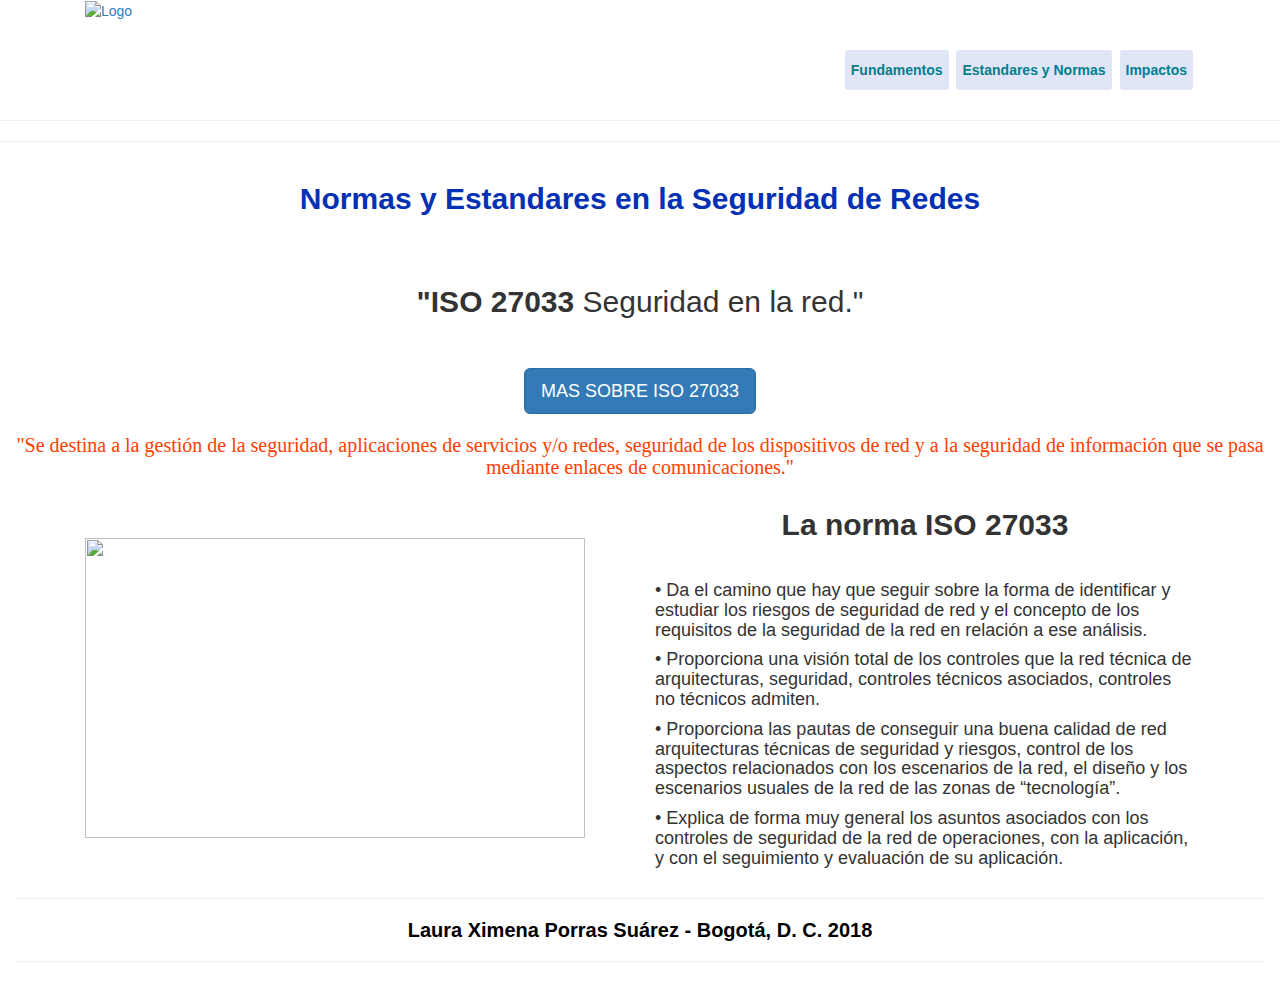
==== estandares.html @ 4b3a812f "cambios" ====
<!DOCTYPE html>
<html>
<head>
  <title>Normas y estandares</title>
  <link rel="stylesheet" type="text/css" href="style.css">
  <meta charset="utf-8">
  <meta name="viewport" content="width=device-width, initial-scale=1">
  <link rel="stylesheet" href="https://maxcdn.bootstrapcdn.com/bootstrap/3.3.7/css/bootstrap.min.css">
  <script src="https://ajax.googleapis.com/ajax/libs/jquery/3.2.0/jquery.min.js"></script>
  <script src="https://maxcdn.bootstrapcdn.com/bootstrap/3.3.7/js/bootstrap.min.js"></script>
  <link rel="stylesheet" href="https://stackpath.bootstrapcdn.com/bootstrap/4.1.3/css/bootstrap.min.css" integrity="sha384-MCw98/SFnGE8fJT3GXwEOngsV7Zt27NXFoaoApmYm81iuXoPkFOJwJ8ERdknLPMO" crossorigin="anonymous">
  <link rel="stylesheet" href="https://cdnjs.cloudflare.com/ajax/libs/font-awesome/4.7.0/css/font-awesome.min.css">
  <link rel="stylesheet" href="https://maxcdn.bootstrapcdn.com/bootstrap/3.3.6/css/bootstrap.min.css">
  <script src="https://code.jquery.com/jquery-1.12.4.min.js"></script>
  <script src="https://maxcdn.bootstrapcdn.com/bootstrap/3.3.6/js/bootstrap.min.js"></script>
  <script src="../js/modal.js"></script>


<div class="container">
    <div class="col-md-2">
      <a href="Inicio.html"><img src="../OVI/imagenes/Logo1.jpg" alt="Logo"></a>
    </div>

    <div class="col-md-10">
          <nav>
              <ul>
                <li class="menu"><a href="Fundamentos.html"><b>Fundamentos<b></a></li>
                <li class="menu"><a href="Estandares.html"><b>Estandares y Normas<b></a></li>
                <li class="menu"><a href="Impactos.html"><b>Impactos<b></a></li>
              </ul>
         </nav>
    </div>
</div>
<hr/><hr/>
<div class="col-md-12">
  <h1 class="estilo"><b>Normas y Estandares en la Seguridad de Redes</b></h1>
  <br>
  <br>
</div>

<div class="col-md-12">
  <center><h2><b>"ISO 27033</b> Seguridad en la red."</h2></center>
  <br>
  <br>
</div>

<div class="col-md-12">
  <center>
  <button type="button" class="btn btn-primary btn-lg" data-toggle="modal" data-target="#miModal">
    MAS SOBRE ISO 27033
  </button>
  </center>
</div>

<div class="col-md-12">
  <center>
    <h2 class="estandares">"Se destina a la gestión de la seguridad, aplicaciones de servicios y/o redes, seguridad de los dispositivos de red y a la seguridad de información que se pasa mediante enlaces de comunicaciones."</h2>
  </center>
</div>

<div class="container">
  <div class="col-md-6">
    <a><img src="../OVI/Imagenes/ImportanciaISO.jpg" height="300" width="500" style="margin-top:50px"></a> 
      </div>
        <div class="col-md-6">
          <center><h2><b>La norma ISO 27033</b></h2><br></center>
            <h4>• Da el camino que hay que seguir sobre la forma de identificar y estudiar los riesgos de seguridad de red y el concepto de los requisitos de la seguridad de la red en relación a ese análisis.</h4>
            <h4>• Proporciona una visión total de los controles que la red técnica de arquitecturas, seguridad, controles técnicos asociados, controles no técnicos admiten.</h4>
            <h4>• Proporciona las pautas de conseguir una buena calidad de red arquitecturas técnicas de seguridad y riesgos, control de los aspectos relacionados con los escenarios de la red, el diseño y los escenarios usuales de la red de las zonas de “tecnología”.</h4>
            <h4>• Explica de forma muy general los asuntos asociados con los controles de seguridad de la red de operaciones, con la aplicación, y con el seguimiento y evaluación de su aplicación.</h4>
        </div>                           
      </div>
</div>

<div class="modal fade" id="miModal" tabindex="-1" role="dialog" aria-labelledby="myModalLabel" aria-hidden="true">
  <div class="modal-dialog" role="document">
    <div class="modal-content">
      <div class="modal-header">
        <button type="button" class="close" data-dismiss="modal" aria-label="Close">
          <span aria-hidden="true">&times;</span>
        </button>
        <h4 class="modal-title" id="myModalLabel"><center>La norma <b>ISO 270033</b> se basa en las siguientes directrices</center></h4>
      </div>
      <div class="modal-body">
        <center>
        <a><img src="../OVI/Imagenes/Iso.jpg" height="150" width="250" style="margin-top:10px"></a>
        </center>
        <h4>
        <b>- 27033-1</b> Conceptos generales</br>
        <b>- 27033-2</b> Directrices de diseño e implementación de seguridad de redes</br>
        <b>- 27033-3</b> Escenarios de referencias de redes</br>
        <b>- 27033-4</b> Aseguramiento de comunicaciones entre redes mediante
          Gateways de seguridad</br>
        <b>- 27033-5</b> Aseguramiento de comunicaciones mediante VPNs</br>
        <b>- 27033-6</b> Convergencia IP</br>
        <b>- 27033-7</b> Redes inalámbricas</br>
        </h4>
      </div>
    </div>
  </div>
</div>
</div>

<div class="col-md-12">
<hr/>
<center><h4 style="color: black; font-size: 20px;"><b>Laura Ximena Porras Suárez - Bogotá, D. C. 2018<b></h4></center><hr/>  
</div>    
</body>
</html>
---- style.css ----
body {
	background-image: url(../OVI/Imagenes/Fondo.jpg);
	width: 100% ;
	height: 100% ;
	backgroun-repeat: no-repeat;
}
 
.wrapp {
	max-width: 1000px;
	width:80%;
	margin:auto;
	overflow: hidden;
}
li.menu{
	font-size: 14px;
}

nav {
	float: right;
}
 
nav ul li {
	display: inline-block;
	margin:0px 2px;
}
 
nav ul li a {
	display: block;
	background: #E0E6F8;
	color: #037E8C;
	padding:10px 6px;
	text-decoration: none;
	border-radius:3px;
	transition:all 300ms ease;
}
 
nav ul li a:hover {
	color: #fff;
	background: #F24C27;
}

.modal-title{
	text-align: center;
	font-size: 20px;
	color: #0431B4;
}

.estilo {
	text-align: center;
	font-size: 30px;
	color: #0431B4;
}

.estilo1{
	color:#09044D;
	margin-left: 6em;
  	margin-right: 5em;
  	font-size: 25px;
}
.estilo2{
	font-weight: bolder;
	font-size: 40px;
	margin-top: 15px;
}
.estilo3{
	margin-top: 60px;
}

.estilo5{
	color:#09044D;
	font-size: 20px;
	font-weight: bold;
}
.estilo6{
	color:#DDB70F;
	font-size: 20px;
	font-weight: bold;
}

h3{
	font: 100% sans-serif;
	margin-right: 10em;
	color: #0B0B3B;
}

.destacado {  
	margin-left: 11em;
  	margin-right: 10em;
  	font-size: 13px;
  	font-weight: normal;  	
}
.container .col-md-10{
	margin-top: 50px;
	float: right;
}

.container1 .col-md-8{
	margin-left: 100px;
	margin-top: 50px;
	float: right;
}

.container2 .col-md-8{
	margin-left: 10em;
	margin-right: 10em;
}
.estandares{
	color: #FF4000;
	font-family: "Homer Simpson", cursive;
	font-size: 20px;
	ma
}
.tabs {
  position: relative;   
  min-height: 200px; /* This part sucks */
  clear: both;
  margin: 25px 0;
}
.im {max-width:100%; }
    
.thumbnails li> .imagenes .caption { 
    background:#E4C32F !important; 
    padding:10px
}

ul.thumbnails { 
    margin-bottom: 0px;
}

.carousel-control{
    background: #666;
    border: 0px;
    border-radius: 0px;
    display: inline-block;
    font-size: 34px;
    font-weight: 200;
    line-height: 18px;
    opacity: 0.5;
    padding: 4px 10px 0px;
    position: static;
    height: 30px;
    width: 15px;
}

li { list-style-type:none;}

/*Fundamnetos*/
div.bhoechie-tab-container{
  z-index: 50;
  background-color: #ffffff;
  padding: 0 !important;
  border-radius: 4px;
  -moz-border-radius: 4px;
  border:1px solid #FF8000;
  margin-top: 20px;
  margin-left: 50px;
  background-clip: padding-box;
  opacity: 0.97;
  filter: alpha(opacity=97);
}
div.bhoechie-tab-menu{
  padding-right: 0;
  padding-left: 0;
  padding-bottom: 0;
}
div.bhoechie-tab-menu div.list-group{
  margin-bottom: 0;
}
div.bhoechie-tab-menu div.list-group>a{
  margin-bottom: 0;
}
div.bhoechie-tab-menu div.list-group>a:first-child{
  border-top-right-radius: 0;
  -moz-border-top-right-radius: 0;
}
div.bhoechie-tab-menu div.list-group>a:last-child{
  border-bottom-right-radius: 0;
  -moz-border-bottom-right-radius: 0;
}

div.bhoechie-tab-menu div.list-group>a.active:after{
  content: '';
  position: absolute;
  left: 100%;
  top: 50%;
  margin-top: -13px;
  border-left: 0;
  border-bottom: 13px solid transparent;
  border-top: 13px solid transparent;
}

div.bhoechie-tab-content{
  background-color: #ffffff;
  border: 1px solid #eeeeee;
  padding-left: 50px;
  padding-top: 10px;
}

div.bhoechie-tab div.bhoechie-tab-content:not(.active){
  display: none;
}
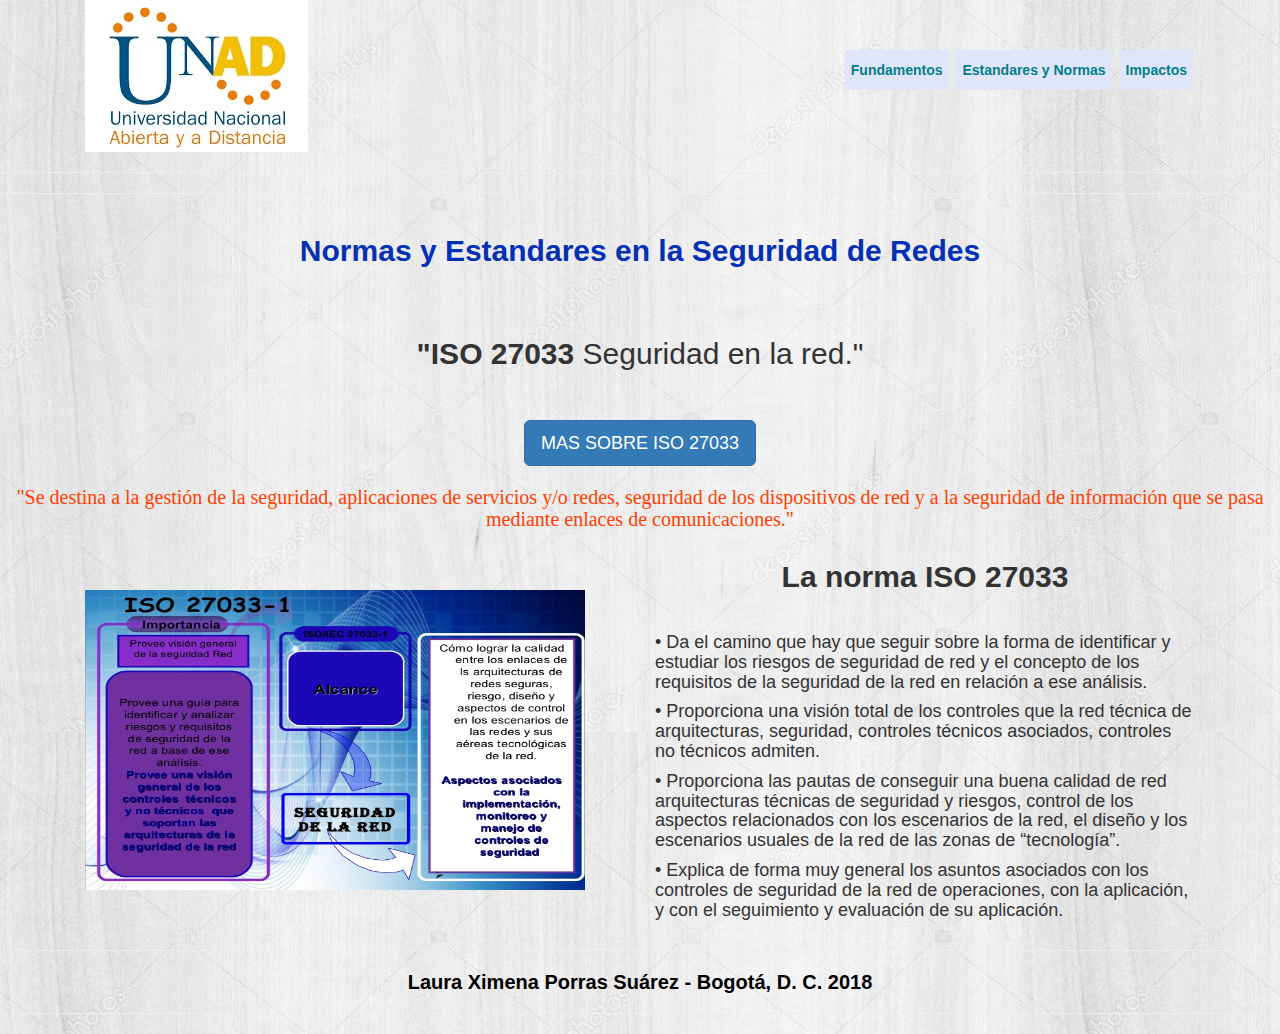
==== commit 042cff82: "c" ====
--- a/estandares.html
+++ b/estandares.html
@@ -18,15 +18,15 @@
 
 <div class="container">
     <div class="col-md-2">
-      <a href="Inicio.html"><img src="../OVI/imagenes/Logo1.jpg" alt="Logo"></a>
+       <a href="index.html"><img src="logo.jpg" alt="Logo"></a>
     </div>
 
     <div class="col-md-10">
           <nav>
               <ul>
-                <li class="menu"><a href="Fundamentos.html"><b>Fundamentos<b></a></li>
-                <li class="menu"><a href="Estandares.html"><b>Estandares y Normas<b></a></li>
-                <li class="menu"><a href="Impactos.html"><b>Impactos<b></a></li>
+                <li class="menu"><a href="fundamentos.html"><b>Fundamentos<b></a></li>
+                <li class="menu"><a href="estandares.html"><b>Estandares y Normas<b></a></li>
+                <li class="menu"><a href="impactos.html"><b>Impactos<b></a></li>
               </ul>
          </nav>
     </div>
@@ -60,7 +60,7 @@
 
 <div class="container">
   <div class="col-md-6">
-    <a><img src="../OVI/Imagenes/ImportanciaISO.jpg" height="300" width="500" style="margin-top:50px"></a> 
+    <a><img src="importanciaiso.jpg" height="300" width="500" style="margin-top:50px"></a> 
       </div>
         <div class="col-md-6">
           <center><h2><b>La norma ISO 27033</b></h2><br></center>
@@ -83,7 +83,7 @@
       </div>
       <div class="modal-body">
         <center>
-        <a><img src="../OVI/Imagenes/Iso.jpg" height="150" width="250" style="margin-top:10px"></a>
+        <a><img src="iso.jpg" height="150" width="250" style="margin-top:10px"></a>
         </center>
         <h4>
         <b>- 27033-1</b> Conceptos generales</br>
--- a/style.css
+++ b/style.css
@@ -1,5 +1,5 @@
 body {
-	background-image: url(../OVI/Imagenes/Fondo.jpg);
+	background-image: url(fondo.jpg);
 	width: 100% ;
 	height: 100% ;
 	backgroun-repeat: no-repeat;
